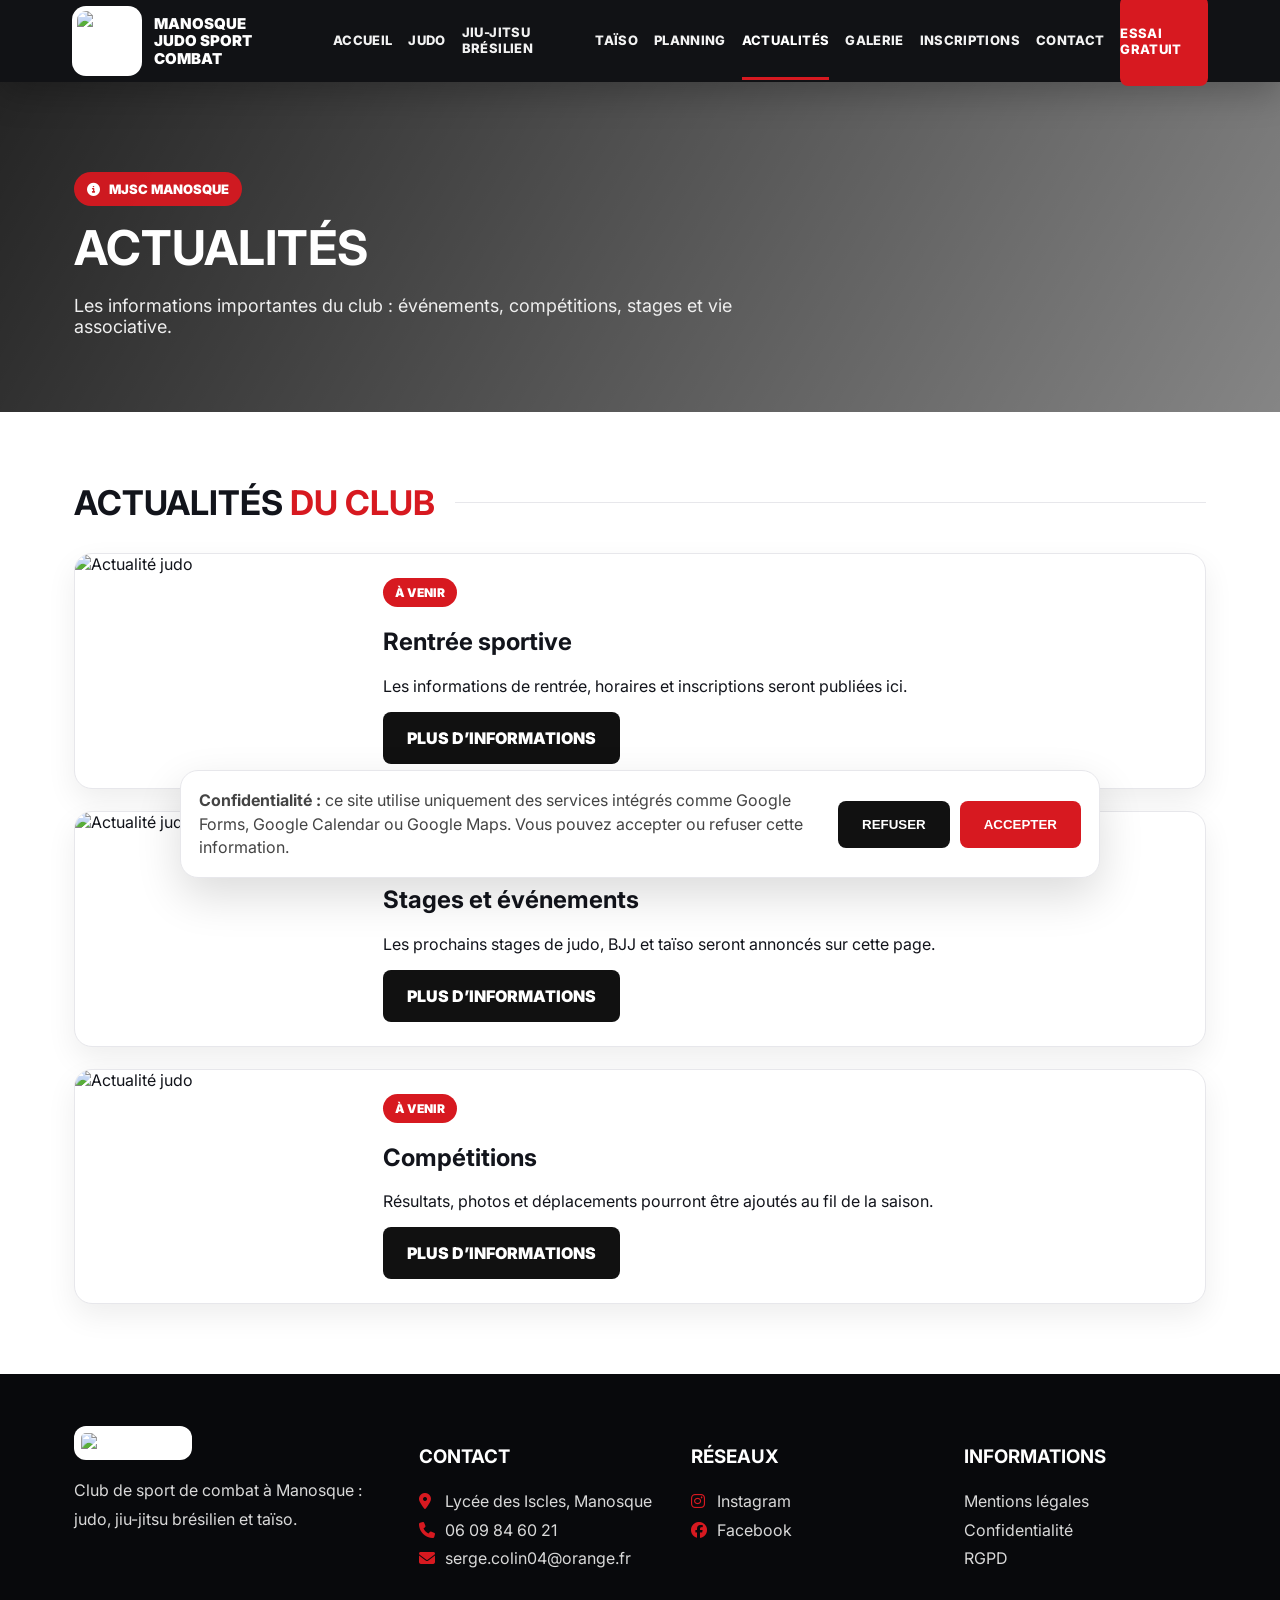
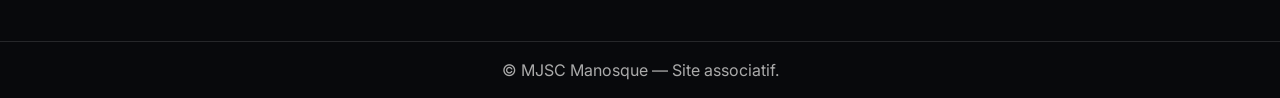
==== actualites.html @ 36ca91c1 "Add files via upload" ====
<!doctype html><html lang="fr"><head><meta charset="utf-8"><meta name="viewport" content="width=device-width, initial-scale=1"><title>Actualités - MJSC Manosque</title><meta name="description" content="MJSC Manosque : judo, jiu-jitsu brésilien, taïso, planning, inscriptions et actualités."><link rel="icon" href="assets/favicon.png"><link rel="preconnect" href="https://fonts.googleapis.com"><link rel="preconnect" href="https://fonts.gstatic.com" crossorigin><link href="https://fonts.googleapis.com/css2?family=Inter:wght@400;600;800;900&display=swap" rel="stylesheet"><link rel="stylesheet" href="https://cdnjs.cloudflare.com/ajax/libs/font-awesome/6.5.2/css/all.min.css"><link rel="stylesheet" href="styles.css"></head><body><header class="topbar"><div class="topbar-inner"><a class="brand" href="index.html"><img class="brand-logo" src="assets/logo-mjsc.png" alt="Logo MJSC Manosque"><span>Manosque<br>Judo Sport Combat</span></a><button class="burger" aria-label="Menu"><i class="fa-solid fa-bars"></i></button><nav class="nav"><a class="" href="index.html">Accueil</a><a class="" href="judo.html">Judo</a><a class="" href="bjj.html">Jiu-Jitsu Brésilien</a><a class="" href="taiso.html">Taïso</a><a class="" href="planning.html">Planning</a><a class="active" href="actualites.html">Actualités</a><a class="" href="galerie.html">Galerie</a><a class="" href="inscription.html">Inscriptions</a><a class="" href="contact.html">Contact</a><a class="cta" href="inscription.html">Essai gratuit</a></nav></div></header><section class="page-hero"><div class="wrap"><span class="kicker"><i class="fa-solid fa-circle-info"></i> MJSC Manosque</span><h1>Actualités</h1><p>Les informations importantes du club : événements, compétitions, stages et vie associative.</p></div></section><section class="section"><div class="section-title"><h2>Actualités <span>du club</span></h2></div><div class="news-list"><article class="news"><img src="https://source.unsplash.com/1600x900/?judo,training" alt="Actualité judo"><div><span class="badge">À venir</span><h2>Rentrée sportive</h2><p>Les informations de rentrée, horaires et inscriptions seront publiées ici.</p><a class="btn dark" href="contact.html">Plus d’informations</a></div></article><article class="news"><img src="https://source.unsplash.com/1600x900/?judo,competition" alt="Actualité judo"><div><span class="badge">À venir</span><h2>Stages et événements</h2><p>Les prochains stages de judo, BJJ et taïso seront annoncés sur cette page.</p><a class="btn dark" href="contact.html">Plus d’informations</a></div></article><article class="news"><img src="https://source.unsplash.com/1600x900/?martial-arts,judo" alt="Actualité judo"><div><span class="badge">À venir</span><h2>Compétitions</h2><p>Résultats, photos et déplacements pourront être ajoutés au fil de la saison.</p><a class="btn dark" href="contact.html">Plus d’informations</a></div></article></div></section><footer class="footer"><div class="footer-inner"><div><img class="footer-logo" src="assets/logo-mjsc.png" alt="Logo MJSC"><p>Club de sport de combat à Manosque : judo, jiu-jitsu brésilien et taïso.</p></div><div><h3>Contact</h3><p><i class="fa-solid fa-location-dot"></i> <span id="clubAddress">Lycée des Iscles, Manosque</span><br><i class="fa-solid fa-phone"></i> <a id="phoneLink"><span id="clubPhoneText">06 09 84 60 21</span></a><br><i class="fa-solid fa-envelope"></i> <a id="mailLink"><span id="clubEmailText">serge.colin04@orange.fr</span></a></p></div><div><h3>Réseaux</h3><p><a id="instaLink" target="_blank"><i class="fa-brands fa-instagram"></i> Instagram</a><br><a id="fbLink" target="_blank"><i class="fa-brands fa-facebook"></i> Facebook</a></p></div><div><h3>Informations</h3><p><a href="mentions-legales.html">Mentions légales</a><br><a href="politique-confidentialite.html">Confidentialité</a><br><a href="rgpd.html">RGPD</a></p></div></div><div class="subfooter">© MJSC Manosque — Site associatif.</div></footer><button class="backtop" aria-label="Retour en haut"><i class="fa-solid fa-arrow-up"></i></button><div class="cookie"><p><strong>Confidentialité :</strong> ce site utilise uniquement des services intégrés comme Google Forms, Google Calendar ou Google Maps. Vous pouvez accepter ou refuser cette information.</p><div class="cookie-actions"><button class="btn dark">Refuser</button><button class="btn red">Accepter</button></div></div><div class="modal"><button aria-label="Fermer">×</button><img alt="Photo agrandie"></div><script src="config.js"></script><script src="app.js"></script></body></html>
---- styles.css ----
:root{--red:#d71920;--dark:#08090c;--ink:#12141b;--muted:#666b76;--light:#f5f5f7;--line:#e7e7eb;--white:#fff;--shadow:0 18px 45px rgba(0,0,0,.14);--max:1180px}*{box-sizing:border-box}html{scroll-behavior:smooth}body{margin:0;font-family:Inter,Arial,sans-serif;color:var(--ink);background:#fff}a{text-decoration:none;color:inherit}.topbar{position:sticky;top:0;z-index:100;background:rgba(8,9,12,.96);backdrop-filter:blur(10px);color:#fff;box-shadow:0 10px 35px rgba(0,0,0,.25)}.topbar-inner{max-width:var(--max);margin:auto;height:82px;display:flex;align-items:center;gap:22px;padding:0 22px}.brand{display:flex;align-items:center;gap:12px;font-weight:900;text-transform:uppercase}.brand-logo{width:70px;height:70px;object-fit:contain;background:#fff;border-radius:14px;padding:5px}.brand span{font-size:15px;line-height:1.15}.nav{margin-left:auto;display:flex;align-items:center;gap:16px}.nav a{font-size:13px;text-transform:uppercase;font-weight:800;letter-spacing:.35px;color:#f2f2f2;padding:29px 0;border-bottom:3px solid transparent}.nav a:hover,.nav a.active{color:#fff;border-color:var(--red)}.cta{background:var(--red);padding:12px 18px;border-radius:8px;color:#fff!important;border:0!important}.burger{display:none;margin-left:auto;background:none;border:0;color:#fff;font-size:25px}.hero{min-height:620px;position:relative;display:flex;align-items:center;overflow:hidden;background:#000}.hero-slide{position:absolute;inset:0;background-size:cover;background-position:center;opacity:0;transition:opacity .8s}.hero-slide.active{opacity:1}.hero:after{content:"";position:absolute;inset:0;background:linear-gradient(90deg,rgba(0,0,0,.88),rgba(0,0,0,.52),rgba(0,0,0,.12))}.hero-content{position:relative;z-index:2;max-width:var(--max);margin:auto;width:100%;padding:80px 24px;color:#fff}.kicker{display:inline-flex;align-items:center;gap:9px;color:#fff;background:rgba(215,25,32,.95);padding:9px 13px;border-radius:999px;font-size:13px;font-weight:900;text-transform:uppercase}.hero h1{font-size:64px;line-height:.98;margin:20px 0 18px;text-transform:uppercase;letter-spacing:-1.5px;max-width:760px}.hero p{font-size:20px;line-height:1.55;max-width:590px;color:#eee}.actions{display:flex;gap:14px;flex-wrap:wrap;margin-top:26px}.btn{display:inline-flex;align-items:center;justify-content:center;gap:10px;padding:14px 22px;border-radius:8px;font-weight:900;text-transform:uppercase;border:2px solid transparent;transition:.2s}.btn:hover{transform:translateY(-2px)}.btn.red{background:var(--red);color:#fff}.btn.dark{background:#111;color:#fff}.btn.white{background:#fff;color:#111}.btn.outline{border-color:#fff;color:#fff}.hero-controls{position:absolute;z-index:3;bottom:28px;left:50%;transform:translateX(-50%);display:flex;gap:8px}.hero-controls button{width:12px;height:12px;border-radius:50%;border:2px solid #fff;background:transparent}.hero-controls button.active{background:var(--red);border-color:var(--red)}.page-hero{background:linear-gradient(120deg,rgba(0,0,0,.86),rgba(0,0,0,.48)),url('https://source.unsplash.com/1600x700/?judo') center/cover;min-height:330px;color:#fff;display:flex;align-items:end}.page-hero .wrap{max-width:var(--max);margin:auto;width:100%;padding:85px 24px 52px}.page-hero h1{font-size:48px;margin:12px 0 8px;text-transform:uppercase}.page-hero p{max-width:760px;font-size:18px;color:#eee}.section{max-width:var(--max);margin:auto;padding:70px 24px}.section.gray{max-width:none;background:var(--light)}.section.gray>.inner{max-width:var(--max);margin:auto}.section-title{display:flex;align-items:center;gap:20px;margin-bottom:30px}.section-title h2{font-size:34px;text-transform:uppercase;margin:0}.section-title h2 span{color:var(--red)}.section-title:after{content:"";height:1px;background:var(--line);flex:1}.grid-3{display:grid;grid-template-columns:repeat(3,1fr);gap:24px}.grid-2{display:grid;grid-template-columns:repeat(2,1fr);gap:30px}.card{background:#fff;border:1px solid var(--line);border-radius:16px;padding:28px;box-shadow:0 12px 30px rgba(0,0,0,.06)}.card.dark{background:linear-gradient(135deg,#090a0d,#202228);color:#fff;border:0}.card i{font-size:36px;color:var(--red);margin-bottom:18px}.card h3{margin:0 0 12px;text-transform:uppercase}.card p,.card li{color:#555;line-height:1.65}.card.dark p,.card.dark li{color:#e8e8e8}.split{display:grid;grid-template-columns:.9fr 1.1fr;gap:44px;align-items:center}.split img,.photo{width:100%;border-radius:18px;box-shadow:var(--shadow);object-fit:cover}.photo{height:360px}.calendar-wrap,.form-wrap,.map-wrap{background:#fff;border-radius:18px;box-shadow:var(--shadow);overflow:hidden;border:1px solid var(--line)}iframe{border:0;width:100%}.calendar-wrap iframe{height:760px}.form-wrap iframe{height:760px}.map-wrap iframe{height:420px}.planning{display:grid;grid-template-columns:repeat(5,1fr);gap:16px}.day{background:#fff;border-radius:16px;border:1px solid var(--line);overflow:hidden;box-shadow:0 10px 26px rgba(0,0,0,.06)}.day h3{margin:0;background:var(--dark);color:#fff;text-align:center;padding:15px;text-transform:uppercase}.slot{padding:16px;border-top:1px solid var(--line)}.slot strong{display:block;color:var(--red);margin-bottom:5px}.gallery{display:grid;grid-template-columns:repeat(3,1fr);gap:18px}.gallery img{width:100%;height:240px;object-fit:cover;border-radius:14px;box-shadow:0 10px 25px rgba(0,0,0,.12);cursor:pointer}.news-list{display:grid;gap:22px}.news{display:grid;grid-template-columns:260px 1fr;gap:24px;background:#fff;border-radius:18px;border:1px solid var(--line);overflow:hidden;box-shadow:0 12px 30px rgba(0,0,0,.07)}.news img{width:100%;height:100%;object-fit:cover}.news div{padding:24px}.badge{display:inline-block;background:var(--red);color:#fff;border-radius:999px;padding:7px 12px;font-size:12px;font-weight:900;text-transform:uppercase}.legal{max-width:900px}.legal h2{margin-top:34px}.footer{background:#08090c;color:#fff}.footer-inner{max-width:var(--max);margin:auto;padding:52px 24px;display:grid;grid-template-columns:1.3fr 1fr 1fr 1fr;gap:30px}.footer-logo{width:105px;background:#fff;border-radius:12px;padding:7px}.footer p,.footer a{color:#d9d9d9;line-height:1.8}.footer h3{text-transform:uppercase}.footer i{color:var(--red);width:22px}.subfooter{border-top:1px solid rgba(255,255,255,.12);padding:18px 24px;text-align:center;color:#aaa}.backtop{position:fixed;right:24px;bottom:24px;width:52px;height:52px;border:0;border-radius:50%;background:var(--red);color:#fff;box-shadow:var(--shadow);font-size:19px;opacity:0;pointer-events:none;z-index:120}.backtop.show{opacity:1;pointer-events:auto}.cookie{position:fixed;left:22px;right:22px;bottom:22px;z-index:200;background:#fff;border:1px solid var(--line);box-shadow:var(--shadow);border-radius:18px;padding:18px;display:none;gap:16px;align-items:center;max-width:920px;margin:auto}.cookie.show{display:flex}.cookie p{margin:0;line-height:1.45;color:#444}.cookie .cookie-actions{margin-left:auto;display:flex;gap:10px}.modal{position:fixed;inset:0;background:rgba(0,0,0,.86);z-index:300;display:none;align-items:center;justify-content:center;padding:20px}.modal.show{display:flex}.modal img{max-width:95vw;max-height:88vh;border-radius:12px}.modal button{position:absolute;top:20px;right:20px;background:#fff;border:0;border-radius:50%;width:44px;height:44px;font-size:22px}.notice{background:#fff7f7;border-left:5px solid var(--red);padding:18px;border-radius:10px;color:#333}.provisional{font-size:13px;color:#777;margin-top:12px}@media(max-width:980px){.burger{display:block}.topbar-inner{height:76px}.brand span{display:none}.nav{position:absolute;left:0;right:0;top:76px;background:#08090c;display:none;flex-direction:column;align-items:stretch;padding:18px 24px}.nav.open{display:flex}.nav a{padding:12px 0}.hero h1{font-size:44px}.grid-3,.grid-2,.split,.footer-inner,.planning,.news{grid-template-columns:1fr}.calendar-wrap iframe,.form-wrap iframe{height:660px}.gallery{grid-template-columns:1fr 1fr}.cookie{flex-direction:column;align-items:flex-start}.cookie .cookie-actions{margin-left:0}.page-hero h1{font-size:38px}}@media(max-width:560px){.hero{min-height:560px}.hero h1{font-size:36px}.hero p{font-size:17px}.actions{flex-direction:column}.btn{width:100%}.gallery{grid-template-columns:1fr}.news{display:block}.news img{height:220px}.section{padding:52px 18px}.section-title h2{font-size:27px}.brand-logo{width:58px;height:58px}}
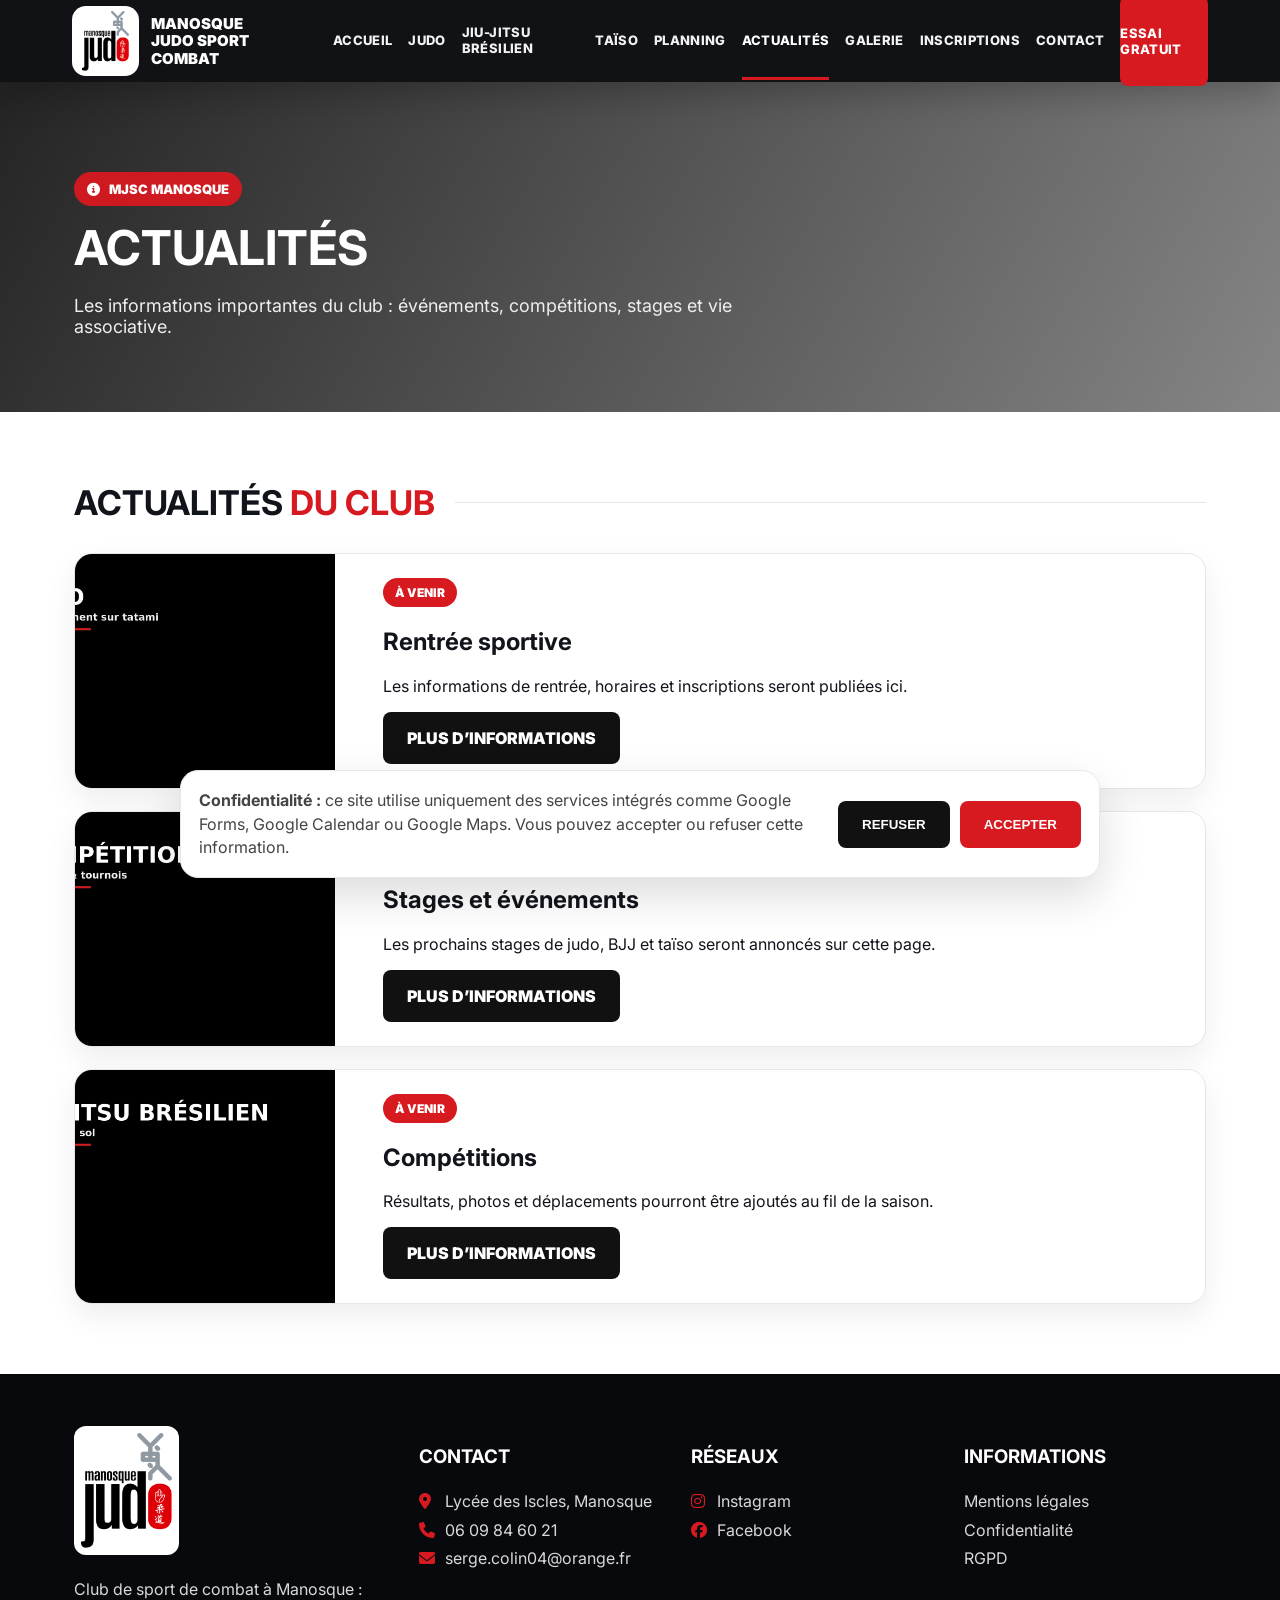
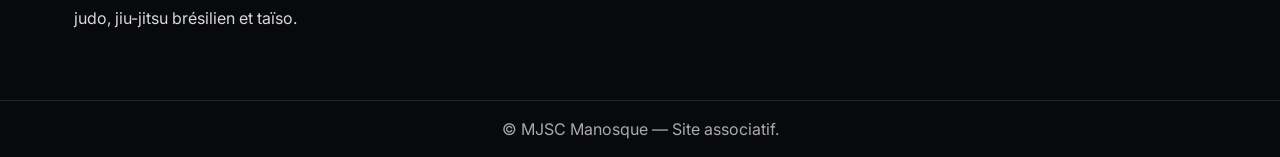
==== commit 4920d5c2: "Add files via upload" ====
--- a/actualites.html
+++ b/actualites.html
@@ -1 +1 @@
-<!doctype html><html lang="fr"><head><meta charset="utf-8"><meta name="viewport" content="width=device-width, initial-scale=1"><title>Actualités - MJSC Manosque</title><meta name="description" content="MJSC Manosque : judo, jiu-jitsu brésilien, taïso, planning, inscriptions et actualités."><link rel="icon" href="assets/favicon.png"><link rel="preconnect" href="https://fonts.googleapis.com"><link rel="preconnect" href="https://fonts.gstatic.com" crossorigin><link href="https://fonts.googleapis.com/css2?family=Inter:wght@400;600;800;900&display=swap" rel="stylesheet"><link rel="stylesheet" href="https://cdnjs.cloudflare.com/ajax/libs/font-awesome/6.5.2/css/all.min.css"><link rel="stylesheet" href="styles.css"></head><body><header class="topbar"><div class="topbar-inner"><a class="brand" href="index.html"><img class="brand-logo" src="assets/logo-mjsc.png" alt="Logo MJSC Manosque"><span>Manosque<br>Judo Sport Combat</span></a><button class="burger" aria-label="Menu"><i class="fa-solid fa-bars"></i></button><nav class="nav"><a class="" href="index.html">Accueil</a><a class="" href="judo.html">Judo</a><a class="" href="bjj.html">Jiu-Jitsu Brésilien</a><a class="" href="taiso.html">Taïso</a><a class="" href="planning.html">Planning</a><a class="active" href="actualites.html">Actualités</a><a class="" href="galerie.html">Galerie</a><a class="" href="inscription.html">Inscriptions</a><a class="" href="contact.html">Contact</a><a class="cta" href="inscription.html">Essai gratuit</a></nav></div></header><section class="page-hero"><div class="wrap"><span class="kicker"><i class="fa-solid fa-circle-info"></i> MJSC Manosque</span><h1>Actualités</h1><p>Les informations importantes du club : événements, compétitions, stages et vie associative.</p></div></section><section class="section"><div class="section-title"><h2>Actualités <span>du club</span></h2></div><div class="news-list"><article class="news"><img src="https://source.unsplash.com/1600x900/?judo,training" alt="Actualité judo"><div><span class="badge">À venir</span><h2>Rentrée sportive</h2><p>Les informations de rentrée, horaires et inscriptions seront publiées ici.</p><a class="btn dark" href="contact.html">Plus d’informations</a></div></article><article class="news"><img src="https://source.unsplash.com/1600x900/?judo,competition" alt="Actualité judo"><div><span class="badge">À venir</span><h2>Stages et événements</h2><p>Les prochains stages de judo, BJJ et taïso seront annoncés sur cette page.</p><a class="btn dark" href="contact.html">Plus d’informations</a></div></article><article class="news"><img src="https://source.unsplash.com/1600x900/?martial-arts,judo" alt="Actualité judo"><div><span class="badge">À venir</span><h2>Compétitions</h2><p>Résultats, photos et déplacements pourront être ajoutés au fil de la saison.</p><a class="btn dark" href="contact.html">Plus d’informations</a></div></article></div></section><footer class="footer"><div class="footer-inner"><div><img class="footer-logo" src="assets/logo-mjsc.png" alt="Logo MJSC"><p>Club de sport de combat à Manosque : judo, jiu-jitsu brésilien et taïso.</p></div><div><h3>Contact</h3><p><i class="fa-solid fa-location-dot"></i> <span id="clubAddress">Lycée des Iscles, Manosque</span><br><i class="fa-solid fa-phone"></i> <a id="phoneLink"><span id="clubPhoneText">06 09 84 60 21</span></a><br><i class="fa-solid fa-envelope"></i> <a id="mailLink"><span id="clubEmailText">serge.colin04@orange.fr</span></a></p></div><div><h3>Réseaux</h3><p><a id="instaLink" target="_blank"><i class="fa-brands fa-instagram"></i> Instagram</a><br><a id="fbLink" target="_blank"><i class="fa-brands fa-facebook"></i> Facebook</a></p></div><div><h3>Informations</h3><p><a href="mentions-legales.html">Mentions légales</a><br><a href="politique-confidentialite.html">Confidentialité</a><br><a href="rgpd.html">RGPD</a></p></div></div><div class="subfooter">© MJSC Manosque — Site associatif.</div></footer><button class="backtop" aria-label="Retour en haut"><i class="fa-solid fa-arrow-up"></i></button><div class="cookie"><p><strong>Confidentialité :</strong> ce site utilise uniquement des services intégrés comme Google Forms, Google Calendar ou Google Maps. Vous pouvez accepter ou refuser cette information.</p><div class="cookie-actions"><button class="btn dark">Refuser</button><button class="btn red">Accepter</button></div></div><div class="modal"><button aria-label="Fermer">×</button><img alt="Photo agrandie"></div><script src="config.js"></script><script src="app.js"></script></body></html>+<!doctype html><html lang="fr"><head><meta charset="utf-8"><meta name="viewport" content="width=device-width, initial-scale=1"><title>Actualités - MJSC Manosque</title><meta name="description" content="MJSC Manosque : judo, jiu-jitsu brésilien, taïso, planning, inscriptions et actualités."><link rel="icon" href="favicon.png"><link rel="preconnect" href="https://fonts.googleapis.com"><link rel="preconnect" href="https://fonts.gstatic.com" crossorigin><link href="https://fonts.googleapis.com/css2?family=Inter:wght@400;600;800;900&display=swap" rel="stylesheet"><link rel="stylesheet" href="https://cdnjs.cloudflare.com/ajax/libs/font-awesome/6.5.2/css/all.min.css"><link rel="stylesheet" href="styles.css"></head><body><header class="topbar"><div class="topbar-inner"><a class="brand" href="index.html"><img class="brand-logo" src="logo-mjsc.png" alt="Logo MJSC Manosque"><span>Manosque<br>Judo Sport Combat</span></a><button class="burger" aria-label="Menu"><i class="fa-solid fa-bars"></i></button><nav class="nav"><a class="" href="index.html">Accueil</a><a class="" href="judo.html">Judo</a><a class="" href="bjj.html">Jiu-Jitsu Brésilien</a><a class="" href="taiso.html">Taïso</a><a class="" href="planning.html">Planning</a><a class="active" href="actualites.html">Actualités</a><a class="" href="galerie.html">Galerie</a><a class="" href="inscription.html">Inscriptions</a><a class="" href="contact.html">Contact</a><a class="cta" href="inscription.html">Essai gratuit</a></nav></div></header><section class="page-hero"><div class="wrap"><span class="kicker"><i class="fa-solid fa-circle-info"></i> MJSC Manosque</span><h1>Actualités</h1><p>Les informations importantes du club : événements, compétitions, stages et vie associative.</p></div></section><section class="section"><div class="section-title"><h2>Actualités <span>du club</span></h2></div><div class="news-list"><article class="news"><img src="hero-judo.jpg" alt="Actualité judo"><div><span class="badge">À venir</span><h2>Rentrée sportive</h2><p>Les informations de rentrée, horaires et inscriptions seront publiées ici.</p><a class="btn dark" href="contact.html">Plus d’informations</a></div></article><article class="news"><img src="hero-competition.jpg" alt="Actualité judo"><div><span class="badge">À venir</span><h2>Stages et événements</h2><p>Les prochains stages de judo, BJJ et taïso seront annoncés sur cette page.</p><a class="btn dark" href="contact.html">Plus d’informations</a></div></article><article class="news"><img src="hero-bjj.jpg" alt="Actualité judo"><div><span class="badge">À venir</span><h2>Compétitions</h2><p>Résultats, photos et déplacements pourront être ajoutés au fil de la saison.</p><a class="btn dark" href="contact.html">Plus d’informations</a></div></article></div></section><footer class="footer"><div class="footer-inner"><div><img class="footer-logo" src="logo-mjsc.png" alt="Logo MJSC"><p>Club de sport de combat à Manosque : judo, jiu-jitsu brésilien et taïso.</p></div><div><h3>Contact</h3><p><i class="fa-solid fa-location-dot"></i> <span id="clubAddress">Lycée des Iscles, Manosque</span><br><i class="fa-solid fa-phone"></i> <a id="phoneLink"><span id="clubPhoneText">06 09 84 60 21</span></a><br><i class="fa-solid fa-envelope"></i> <a id="mailLink"><span id="clubEmailText">serge.colin04@orange.fr</span></a></p></div><div><h3>Réseaux</h3><p><a id="instaLink" target="_blank"><i class="fa-brands fa-instagram"></i> Instagram</a><br><a id="fbLink" target="_blank"><i class="fa-brands fa-facebook"></i> Facebook</a></p></div><div><h3>Informations</h3><p><a href="mentions-legales.html">Mentions légales</a><br><a href="politique-confidentialite.html">Confidentialité</a><br><a href="rgpd.html">RGPD</a></p></div></div><div class="subfooter">© MJSC Manosque — Site associatif.</div></footer><button class="backtop" aria-label="Retour en haut"><i class="fa-solid fa-arrow-up"></i></button><div class="cookie"><p><strong>Confidentialité :</strong> ce site utilise uniquement des services intégrés comme Google Forms, Google Calendar ou Google Maps. Vous pouvez accepter ou refuser cette information.</p><div class="cookie-actions"><button class="btn dark">Refuser</button><button class="btn red">Accepter</button></div></div><div class="modal"><button aria-label="Fermer">×</button><img alt="Photo agrandie"></div><script src="config.js"></script><script src="app.js"></script></body></html>
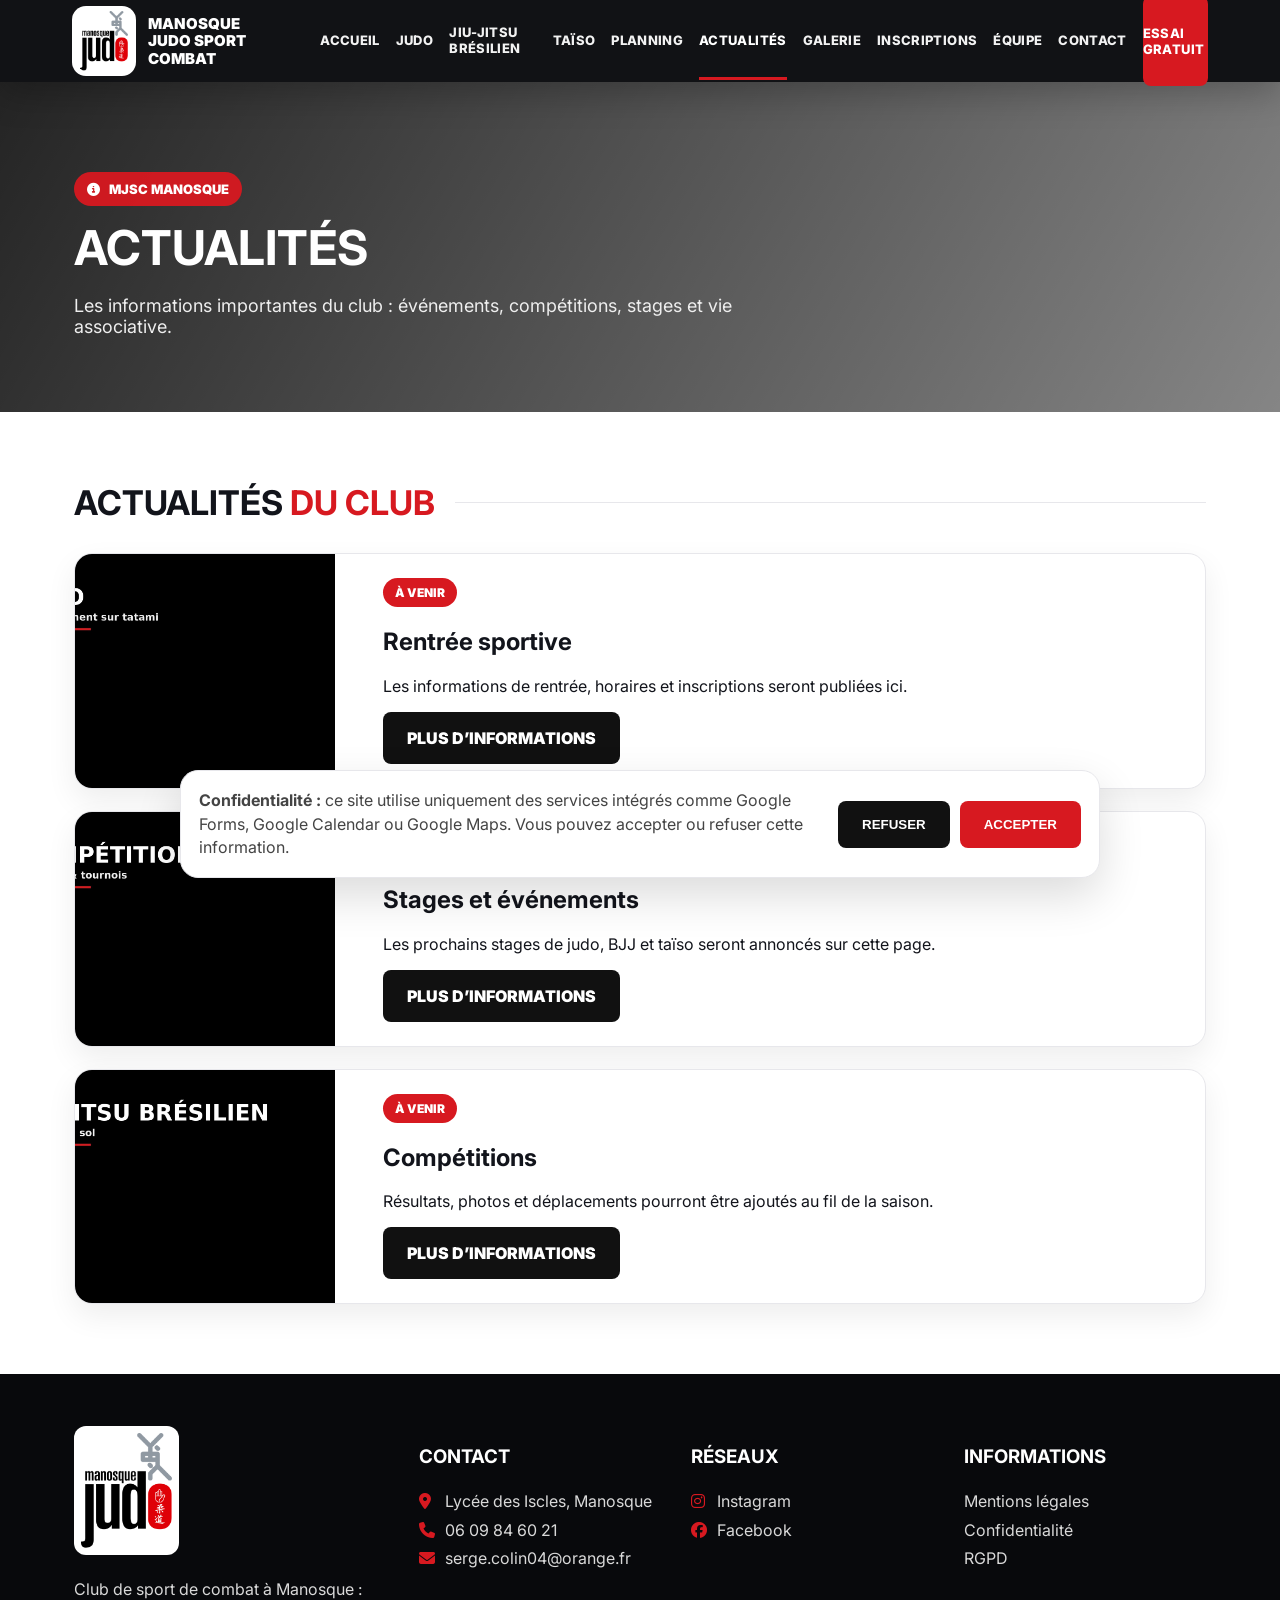
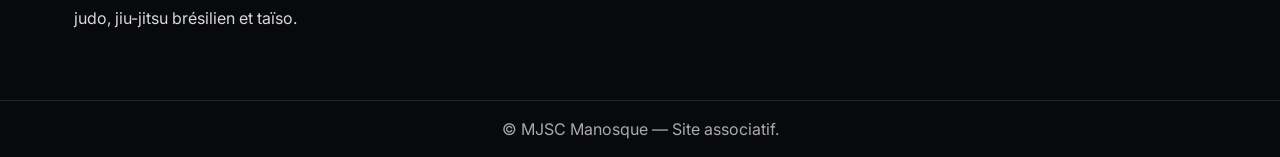
==== commit 302b01ed: "Add files via upload" ====
--- a/actualites.html
+++ b/actualites.html
@@ -1 +1 @@
-<!doctype html><html lang="fr"><head><meta charset="utf-8"><meta name="viewport" content="width=device-width, initial-scale=1"><title>Actualités - MJSC Manosque</title><meta name="description" content="MJSC Manosque : judo, jiu-jitsu brésilien, taïso, planning, inscriptions et actualités."><link rel="icon" href="favicon.png"><link rel="preconnect" href="https://fonts.googleapis.com"><link rel="preconnect" href="https://fonts.gstatic.com" crossorigin><link href="https://fonts.googleapis.com/css2?family=Inter:wght@400;600;800;900&display=swap" rel="stylesheet"><link rel="stylesheet" href="https://cdnjs.cloudflare.com/ajax/libs/font-awesome/6.5.2/css/all.min.css"><link rel="stylesheet" href="styles.css"></head><body><header class="topbar"><div class="topbar-inner"><a class="brand" href="index.html"><img class="brand-logo" src="logo-mjsc.png" alt="Logo MJSC Manosque"><span>Manosque<br>Judo Sport Combat</span></a><button class="burger" aria-label="Menu"><i class="fa-solid fa-bars"></i></button><nav class="nav"><a class="" href="index.html">Accueil</a><a class="" href="judo.html">Judo</a><a class="" href="bjj.html">Jiu-Jitsu Brésilien</a><a class="" href="taiso.html">Taïso</a><a class="" href="planning.html">Planning</a><a class="active" href="actualites.html">Actualités</a><a class="" href="galerie.html">Galerie</a><a class="" href="inscription.html">Inscriptions</a><a class="" href="contact.html">Contact</a><a class="cta" href="inscription.html">Essai gratuit</a></nav></div></header><section class="page-hero"><div class="wrap"><span class="kicker"><i class="fa-solid fa-circle-info"></i> MJSC Manosque</span><h1>Actualités</h1><p>Les informations importantes du club : événements, compétitions, stages et vie associative.</p></div></section><section class="section"><div class="section-title"><h2>Actualités <span>du club</span></h2></div><div class="news-list"><article class="news"><img src="hero-judo.jpg" alt="Actualité judo"><div><span class="badge">À venir</span><h2>Rentrée sportive</h2><p>Les informations de rentrée, horaires et inscriptions seront publiées ici.</p><a class="btn dark" href="contact.html">Plus d’informations</a></div></article><article class="news"><img src="hero-competition.jpg" alt="Actualité judo"><div><span class="badge">À venir</span><h2>Stages et événements</h2><p>Les prochains stages de judo, BJJ et taïso seront annoncés sur cette page.</p><a class="btn dark" href="contact.html">Plus d’informations</a></div></article><article class="news"><img src="hero-bjj.jpg" alt="Actualité judo"><div><span class="badge">À venir</span><h2>Compétitions</h2><p>Résultats, photos et déplacements pourront être ajoutés au fil de la saison.</p><a class="btn dark" href="contact.html">Plus d’informations</a></div></article></div></section><footer class="footer"><div class="footer-inner"><div><img class="footer-logo" src="logo-mjsc.png" alt="Logo MJSC"><p>Club de sport de combat à Manosque : judo, jiu-jitsu brésilien et taïso.</p></div><div><h3>Contact</h3><p><i class="fa-solid fa-location-dot"></i> <span id="clubAddress">Lycée des Iscles, Manosque</span><br><i class="fa-solid fa-phone"></i> <a id="phoneLink"><span id="clubPhoneText">06 09 84 60 21</span></a><br><i class="fa-solid fa-envelope"></i> <a id="mailLink"><span id="clubEmailText">serge.colin04@orange.fr</span></a></p></div><div><h3>Réseaux</h3><p><a id="instaLink" target="_blank"><i class="fa-brands fa-instagram"></i> Instagram</a><br><a id="fbLink" target="_blank"><i class="fa-brands fa-facebook"></i> Facebook</a></p></div><div><h3>Informations</h3><p><a href="mentions-legales.html">Mentions légales</a><br><a href="politique-confidentialite.html">Confidentialité</a><br><a href="rgpd.html">RGPD</a></p></div></div><div class="subfooter">© MJSC Manosque — Site associatif.</div></footer><button class="backtop" aria-label="Retour en haut"><i class="fa-solid fa-arrow-up"></i></button><div class="cookie"><p><strong>Confidentialité :</strong> ce site utilise uniquement des services intégrés comme Google Forms, Google Calendar ou Google Maps. Vous pouvez accepter ou refuser cette information.</p><div class="cookie-actions"><button class="btn dark">Refuser</button><button class="btn red">Accepter</button></div></div><div class="modal"><button aria-label="Fermer">×</button><img alt="Photo agrandie"></div><script src="config.js"></script><script src="app.js"></script></body></html>+<!doctype html><html lang="fr"><head><meta charset="utf-8"><meta name="viewport" content="width=device-width, initial-scale=1"><title>Actualités - MJSC Manosque</title><meta name="description" content="MJSC Manosque : judo, jiu-jitsu brésilien, taïso, planning, inscriptions et actualités."><link rel="icon" href="favicon.png"><link rel="preconnect" href="https://fonts.googleapis.com"><link rel="preconnect" href="https://fonts.gstatic.com" crossorigin><link href="https://fonts.googleapis.com/css2?family=Inter:wght@400;600;800;900&display=swap" rel="stylesheet"><link rel="stylesheet" href="https://cdnjs.cloudflare.com/ajax/libs/font-awesome/6.5.2/css/all.min.css"><link rel="stylesheet" href="styles.css"></head><body><header class="topbar"><div class="topbar-inner"><a class="brand" href="index.html"><img class="brand-logo" src="logo-mjsc.png" alt="Logo MJSC Manosque"><span>Manosque<br>Judo Sport Combat</span></a><button class="burger" aria-label="Menu"><i class="fa-solid fa-bars"></i></button><nav class="nav"><a class="" href="index.html">Accueil</a><a class="" href="judo.html">Judo</a><a class="" href="bjj.html">Jiu-Jitsu Brésilien</a><a class="" href="taiso.html">Taïso</a><a class="" href="planning.html">Planning</a><a class="active" href="actualites.html">Actualités</a><a class="" href="galerie.html">Galerie</a><a class="" href="inscription.html">Inscriptions</a><a class="" href="equipe.html">Équipe</a><a class="" href="contact.html">Contact</a><a class="cta" href="inscription.html">Essai gratuit</a></nav></div></header><section class="page-hero"><div class="wrap"><span class="kicker"><i class="fa-solid fa-circle-info"></i> MJSC Manosque</span><h1>Actualités</h1><p>Les informations importantes du club : événements, compétitions, stages et vie associative.</p></div></section><section class="section"><div class="section-title"><h2>Actualités <span>du club</span></h2></div><div class="news-list"><article class="news"><img src="hero-judo.jpg" alt="Actualité judo"><div><span class="badge">À venir</span><h2>Rentrée sportive</h2><p>Les informations de rentrée, horaires et inscriptions seront publiées ici.</p><a class="btn dark" href="contact.html">Plus d’informations</a></div></article><article class="news"><img src="hero-competition.jpg" alt="Actualité judo"><div><span class="badge">À venir</span><h2>Stages et événements</h2><p>Les prochains stages de judo, BJJ et taïso seront annoncés sur cette page.</p><a class="btn dark" href="contact.html">Plus d’informations</a></div></article><article class="news"><img src="hero-bjj.jpg" alt="Actualité judo"><div><span class="badge">À venir</span><h2>Compétitions</h2><p>Résultats, photos et déplacements pourront être ajoutés au fil de la saison.</p><a class="btn dark" href="contact.html">Plus d’informations</a></div></article></div></section><footer class="footer"><div class="footer-inner"><div><img class="footer-logo" src="logo-mjsc.png" alt="Logo MJSC"><p>Club de sport de combat à Manosque : judo, jiu-jitsu brésilien et taïso.</p></div><div><h3>Contact</h3><p><i class="fa-solid fa-location-dot"></i> <span id="clubAddress">Lycée des Iscles, Manosque</span><br><i class="fa-solid fa-phone"></i> <a id="phoneLink"><span id="clubPhoneText">06 09 84 60 21</span></a><br><i class="fa-solid fa-envelope"></i> <a id="mailLink"><span id="clubEmailText">serge.colin04@orange.fr</span></a></p></div><div><h3>Réseaux</h3><p><a id="instaLink" target="_blank"><i class="fa-brands fa-instagram"></i> Instagram</a><br><a id="fbLink" target="_blank"><i class="fa-brands fa-facebook"></i> Facebook</a></p></div><div><h3>Informations</h3><p><a href="mentions-legales.html">Mentions légales</a><br><a href="politique-confidentialite.html">Confidentialité</a><br><a href="rgpd.html">RGPD</a></p></div></div><div class="subfooter">© MJSC Manosque — Site associatif.</div></footer><button class="backtop" aria-label="Retour en haut"><i class="fa-solid fa-arrow-up"></i></button><div class="cookie"><p><strong>Confidentialité :</strong> ce site utilise uniquement des services intégrés comme Google Forms, Google Calendar ou Google Maps. Vous pouvez accepter ou refuser cette information.</p><div class="cookie-actions"><button class="btn dark">Refuser</button><button class="btn red">Accepter</button></div></div><div class="modal"><button aria-label="Fermer">×</button><img alt="Photo agrandie"></div><script src="config.js"></script><script src="app.js"></script></body></html>
--- a/styles.css
+++ b/styles.css
@@ -1 +1,4 @@
 :root{--red:#d71920;--dark:#08090c;--ink:#12141b;--muted:#666b76;--light:#f5f5f7;--line:#e7e7eb;--white:#fff;--shadow:0 18px 45px rgba(0,0,0,.14);--max:1180px}*{box-sizing:border-box}html{scroll-behavior:smooth}body{margin:0;font-family:Inter,Arial,sans-serif;color:var(--ink);background:#fff}a{text-decoration:none;color:inherit}.topbar{position:sticky;top:0;z-index:100;background:rgba(8,9,12,.96);backdrop-filter:blur(10px);color:#fff;box-shadow:0 10px 35px rgba(0,0,0,.25)}.topbar-inner{max-width:var(--max);margin:auto;height:82px;display:flex;align-items:center;gap:22px;padding:0 22px}.brand{display:flex;align-items:center;gap:12px;font-weight:900;text-transform:uppercase}.brand-logo{width:70px;height:70px;object-fit:contain;background:#fff;border-radius:14px;padding:5px}.brand span{font-size:15px;line-height:1.15}.nav{margin-left:auto;display:flex;align-items:center;gap:16px}.nav a{font-size:13px;text-transform:uppercase;font-weight:800;letter-spacing:.35px;color:#f2f2f2;padding:29px 0;border-bottom:3px solid transparent}.nav a:hover,.nav a.active{color:#fff;border-color:var(--red)}.cta{background:var(--red);padding:12px 18px;border-radius:8px;color:#fff!important;border:0!important}.burger{display:none;margin-left:auto;background:none;border:0;color:#fff;font-size:25px}.hero{min-height:620px;position:relative;display:flex;align-items:center;overflow:hidden;background:#000}.hero-slide{position:absolute;inset:0;background-size:cover;background-position:center;opacity:0;transition:opacity .8s}.hero-slide.active{opacity:1}.hero:after{content:"";position:absolute;inset:0;background:linear-gradient(90deg,rgba(0,0,0,.88),rgba(0,0,0,.52),rgba(0,0,0,.12))}.hero-content{position:relative;z-index:2;max-width:var(--max);margin:auto;width:100%;padding:80px 24px;color:#fff}.kicker{display:inline-flex;align-items:center;gap:9px;color:#fff;background:rgba(215,25,32,.95);padding:9px 13px;border-radius:999px;font-size:13px;font-weight:900;text-transform:uppercase}.hero h1{font-size:64px;line-height:.98;margin:20px 0 18px;text-transform:uppercase;letter-spacing:-1.5px;max-width:760px}.hero p{font-size:20px;line-height:1.55;max-width:590px;color:#eee}.actions{display:flex;gap:14px;flex-wrap:wrap;margin-top:26px}.btn{display:inline-flex;align-items:center;justify-content:center;gap:10px;padding:14px 22px;border-radius:8px;font-weight:900;text-transform:uppercase;border:2px solid transparent;transition:.2s}.btn:hover{transform:translateY(-2px)}.btn.red{background:var(--red);color:#fff}.btn.dark{background:#111;color:#fff}.btn.white{background:#fff;color:#111}.btn.outline{border-color:#fff;color:#fff}.hero-controls{position:absolute;z-index:3;bottom:28px;left:50%;transform:translateX(-50%);display:flex;gap:8px}.hero-controls button{width:12px;height:12px;border-radius:50%;border:2px solid #fff;background:transparent}.hero-controls button.active{background:var(--red);border-color:var(--red)}.page-hero{background:linear-gradient(120deg,rgba(0,0,0,.86),rgba(0,0,0,.48)),url('https://source.unsplash.com/1600x700/?judo') center/cover;min-height:330px;color:#fff;display:flex;align-items:end}.page-hero .wrap{max-width:var(--max);margin:auto;width:100%;padding:85px 24px 52px}.page-hero h1{font-size:48px;margin:12px 0 8px;text-transform:uppercase}.page-hero p{max-width:760px;font-size:18px;color:#eee}.section{max-width:var(--max);margin:auto;padding:70px 24px}.section.gray{max-width:none;background:var(--light)}.section.gray>.inner{max-width:var(--max);margin:auto}.section-title{display:flex;align-items:center;gap:20px;margin-bottom:30px}.section-title h2{font-size:34px;text-transform:uppercase;margin:0}.section-title h2 span{color:var(--red)}.section-title:after{content:"";height:1px;background:var(--line);flex:1}.grid-3{display:grid;grid-template-columns:repeat(3,1fr);gap:24px}.grid-2{display:grid;grid-template-columns:repeat(2,1fr);gap:30px}.card{background:#fff;border:1px solid var(--line);border-radius:16px;padding:28px;box-shadow:0 12px 30px rgba(0,0,0,.06)}.card.dark{background:linear-gradient(135deg,#090a0d,#202228);color:#fff;border:0}.card i{font-size:36px;color:var(--red);margin-bottom:18px}.card h3{margin:0 0 12px;text-transform:uppercase}.card p,.card li{color:#555;line-height:1.65}.card.dark p,.card.dark li{color:#e8e8e8}.split{display:grid;grid-template-columns:.9fr 1.1fr;gap:44px;align-items:center}.split img,.photo{width:100%;border-radius:18px;box-shadow:var(--shadow);object-fit:cover}.photo{height:360px}.calendar-wrap,.form-wrap,.map-wrap{background:#fff;border-radius:18px;box-shadow:var(--shadow);overflow:hidden;border:1px solid var(--line)}iframe{border:0;width:100%}.calendar-wrap iframe{height:760px}.form-wrap iframe{height:760px}.map-wrap iframe{height:420px}.planning{display:grid;grid-template-columns:repeat(5,1fr);gap:16px}.day{background:#fff;border-radius:16px;border:1px solid var(--line);overflow:hidden;box-shadow:0 10px 26px rgba(0,0,0,.06)}.day h3{margin:0;background:var(--dark);color:#fff;text-align:center;padding:15px;text-transform:uppercase}.slot{padding:16px;border-top:1px solid var(--line)}.slot strong{display:block;color:var(--red);margin-bottom:5px}.gallery{display:grid;grid-template-columns:repeat(3,1fr);gap:18px}.gallery img{width:100%;height:240px;object-fit:cover;border-radius:14px;box-shadow:0 10px 25px rgba(0,0,0,.12);cursor:pointer}.news-list{display:grid;gap:22px}.news{display:grid;grid-template-columns:260px 1fr;gap:24px;background:#fff;border-radius:18px;border:1px solid var(--line);overflow:hidden;box-shadow:0 12px 30px rgba(0,0,0,.07)}.news img{width:100%;height:100%;object-fit:cover}.news div{padding:24px}.badge{display:inline-block;background:var(--red);color:#fff;border-radius:999px;padding:7px 12px;font-size:12px;font-weight:900;text-transform:uppercase}.legal{max-width:900px}.legal h2{margin-top:34px}.footer{background:#08090c;color:#fff}.footer-inner{max-width:var(--max);margin:auto;padding:52px 24px;display:grid;grid-template-columns:1.3fr 1fr 1fr 1fr;gap:30px}.footer-logo{width:105px;background:#fff;border-radius:12px;padding:7px}.footer p,.footer a{color:#d9d9d9;line-height:1.8}.footer h3{text-transform:uppercase}.footer i{color:var(--red);width:22px}.subfooter{border-top:1px solid rgba(255,255,255,.12);padding:18px 24px;text-align:center;color:#aaa}.backtop{position:fixed;right:24px;bottom:24px;width:52px;height:52px;border:0;border-radius:50%;background:var(--red);color:#fff;box-shadow:var(--shadow);font-size:19px;opacity:0;pointer-events:none;z-index:120}.backtop.show{opacity:1;pointer-events:auto}.cookie{position:fixed;left:22px;right:22px;bottom:22px;z-index:200;background:#fff;border:1px solid var(--line);box-shadow:var(--shadow);border-radius:18px;padding:18px;display:none;gap:16px;align-items:center;max-width:920px;margin:auto}.cookie.show{display:flex}.cookie p{margin:0;line-height:1.45;color:#444}.cookie .cookie-actions{margin-left:auto;display:flex;gap:10px}.modal{position:fixed;inset:0;background:rgba(0,0,0,.86);z-index:300;display:none;align-items:center;justify-content:center;padding:20px}.modal.show{display:flex}.modal img{max-width:95vw;max-height:88vh;border-radius:12px}.modal button{position:absolute;top:20px;right:20px;background:#fff;border:0;border-radius:50%;width:44px;height:44px;font-size:22px}.notice{background:#fff7f7;border-left:5px solid var(--red);padding:18px;border-radius:10px;color:#333}.provisional{font-size:13px;color:#777;margin-top:12px}@media(max-width:980px){.burger{display:block}.topbar-inner{height:76px}.brand span{display:none}.nav{position:absolute;left:0;right:0;top:76px;background:#08090c;display:none;flex-direction:column;align-items:stretch;padding:18px 24px}.nav.open{display:flex}.nav a{padding:12px 0}.hero h1{font-size:44px}.grid-3,.grid-2,.split,.footer-inner,.planning,.news{grid-template-columns:1fr}.calendar-wrap iframe,.form-wrap iframe{height:660px}.gallery{grid-template-columns:1fr 1fr}.cookie{flex-direction:column;align-items:flex-start}.cookie .cookie-actions{margin-left:0}.page-hero h1{font-size:38px}}@media(max-width:560px){.hero{min-height:560px}.hero h1{font-size:36px}.hero p{font-size:17px}.actions{flex-direction:column}.btn{width:100%}.gallery{grid-template-columns:1fr}.news{display:block}.news img{height:220px}.section{padding:52px 18px}.section-title h2{font-size:27px}.brand-logo{width:58px;height:58px}}
+
+/* Équipe pédagogique */
+.team-grid{max-width:1180px;margin:0 auto;display:grid;grid-template-columns:repeat(2,minmax(0,1fr));gap:28px}.coach-card{background:#fff;border:1px solid var(--line);border-radius:20px;overflow:hidden;box-shadow:var(--shadow);display:grid;grid-template-columns:210px 1fr;min-height:330px}.coach-card img{width:100%;height:100%;object-fit:cover;object-position:center top}.coach-info{padding:26px}.coach-info h3{font-size:25px;margin:0 0 5px}.coach-rank{font-weight:800;color:var(--red);margin-bottom:14px}.coach-info p{line-height:1.55;color:#444}.coach-tags{display:flex;flex-wrap:wrap;gap:7px;margin-top:16px}.coach-tags span{font-size:12px;font-weight:800;background:#f1f2f4;border-radius:999px;padding:7px 10px}.team-intro{max-width:760px;margin:0 auto 34px;text-align:center;color:#555;line-height:1.6}@media(max-width:900px){.team-grid{grid-template-columns:1fr}}@media(max-width:560px){.coach-card{grid-template-columns:1fr}.coach-card img{height:360px}.coach-info{padding:22px}}
